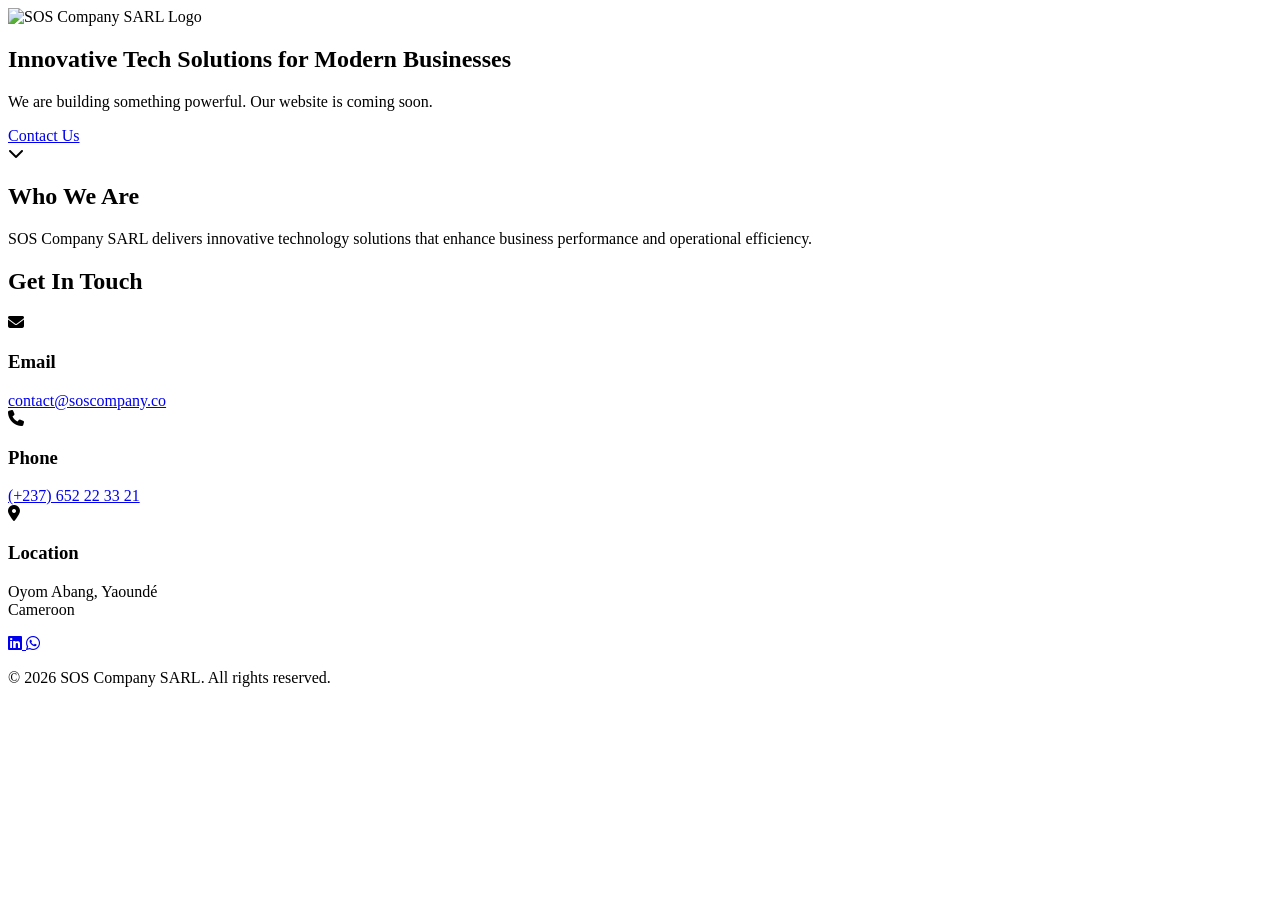
==== index.html @ f15a43eb "Initial project setup with frontend source and project structure" ====
<!doctype html>
<html lang="en">
  <head>
    <meta charset="UTF-8" />
    <link rel="icon" type="image/png" href="/Logo-sos-Blanc-or-sans-arriere-plan.png" />
    <meta name="viewport" content="width=device-width, initial-scale=1.0" />
    <meta name="description" content="SOS Company SARL - Innovative Tech Solutions for Modern Businesses. Coming Soon." />
    <title>SOS Company SARL - Coming Soon</title>

    <link rel="preconnect" href="https://fonts.googleapis.com">
    <link rel="preconnect" href="https://fonts.gstatic.com" crossorigin>
    <link href="https://fonts.googleapis.com/css2?family=Poppins:wght@300;400;500;600;700&display=swap" rel="stylesheet">
    <link rel="stylesheet" href="https://cdnjs.cloudflare.com/ajax/libs/font-awesome/6.4.0/css/all.min.css" integrity="sha512-iecdLmaskl7CVkqkXNQ/ZH/XLlvWZOJyj7Yy7tcenmpD1ypASozpmT/E0iPtmFIB46ZmdtAc9eNBvH0H/ZpiBw==" crossorigin="anonymous" referrerpolicy="no-referrer" />
    <meta property="og:image" content="https://bolt.new/static/og_default.png">
    <meta name="twitter:card" content="summary_large_image">
    <meta name="twitter:image" content="https://bolt.new/static/og_default.png">
</head>
  <body>
    <!-- Hero Section -->
    <section id="hero" class="hero">
      <div class="hero-overlay"></div>
      <div class="hero-content">
        <div class="logo-container fade-in">
          <img src="/Logo-sos-Blanc-or-sans-arriere-plan.png" alt="SOS Company SARL Logo" class="logo" />
        </div>
        <h1 class="headline fade-in-delay-1">Innovative Tech Solutions for Modern Businesses</h1>
        <p class="subheadline fade-in-delay-2">We are building something powerful. Our website is coming soon.</p>
        <a href="#contact" class="cta-button fade-in-delay-3">Contact Us</a>
      </div>
      <div class="scroll-indicator">
        <i class="fas fa-chevron-down"></i>
      </div>
    </section>

    <!-- Company Info Section -->
    <section id="about" class="about-section">
      <div class="container">
        <div class="about-content">
          <h2 class="section-title">Who We Are</h2>
          <p class="about-text">
            SOS Company SARL delivers innovative technology solutions that enhance business performance and operational efficiency.
          </p>
        </div>
      </div>
    </section>

    <!-- Contact Section -->
    <section id="contact" class="contact-section">
      <div class="container">
        <h2 class="section-title">Get In Touch</h2>
        <div class="contact-grid">
          <div class="contact-card">
            <div class="contact-icon">
              <i class="fas fa-envelope"></i>
            </div>
            <h3>Email</h3>
            <a href="mailto:contact@soscompany.co">contact@soscompany.co</a>
          </div>
          <div class="contact-card">
            <div class="contact-icon">
              <i class="fas fa-phone"></i>
            </div>
            <h3>Phone</h3>
            <a href="tel:+237652223321">(+237) 652 22 33 21</a>
          </div>
          <div class="contact-card">
            <div class="contact-icon">
              <i class="fas fa-map-marker-alt"></i>
            </div>
            <h3>Location</h3>
            <p>Oyom Abang, Yaoundé<br>Cameroon</p>
          </div>
        </div>
      </div>
    </section>

    <!-- Footer -->
    <footer class="footer">
      <div class="container">
        <div class="footer-content">
          <div class="footer-social">
            <a href="https://www.linkedin.com/company/sos-company-sarl" target="_blank" rel="noopener noreferrer" class="social-link" aria-label="LinkedIn">
              <i class="fab fa-linkedin"></i>
            </a>
            <a href="https://wa.me/237652223321" target="_blank" rel="noopener noreferrer" class="social-link" aria-label="WhatsApp">
              <i class="fab fa-whatsapp"></i>
            </a>
          </div>
          <div class="footer-copyright">
            <p>&copy; 2026 SOS Company SARL. All rights reserved.</p>
          </div>
        </div>
      </div>
    </footer>

    <script type="module" src="/main.js"></script>
  </body>
</html>
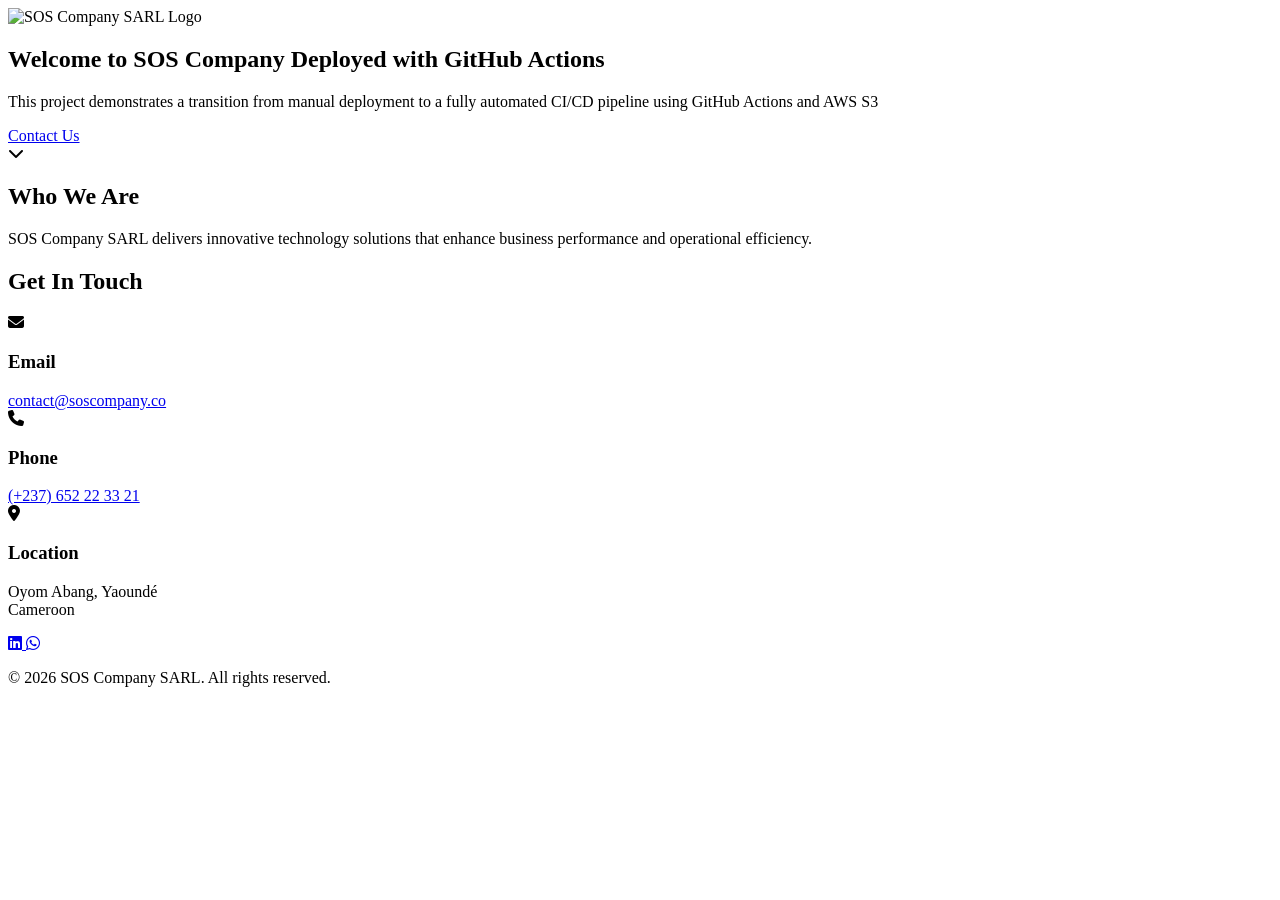
==== commit 788ea19d: "Add GitHub Actions CI/CD workflow for S3 and CloudFront deployment" ====
--- a/index.html
+++ b/index.html
@@ -23,8 +23,8 @@
         <div class="logo-container fade-in">
           <img src="/Logo-sos-Blanc-or-sans-arriere-plan.png" alt="SOS Company SARL Logo" class="logo" />
         </div>
-        <h1 class="headline fade-in-delay-1">Innovative Tech Solutions for Modern Businesses</h1>
-        <p class="subheadline fade-in-delay-2">We are building something powerful. Our website is coming soon.</p>
+        <h1 class="headline fade-in-delay-1">Welcome to SOS Company  Deployed with GitHub Actions</h1>
+        <p class="subheadline fade-in-delay-2">This project demonstrates a transition from manual deployment to a fully automated CI/CD pipeline using GitHub Actions and AWS S3</p>
         <a href="#contact" class="cta-button fade-in-delay-3">Contact Us</a>
       </div>
       <div class="scroll-indicator">
